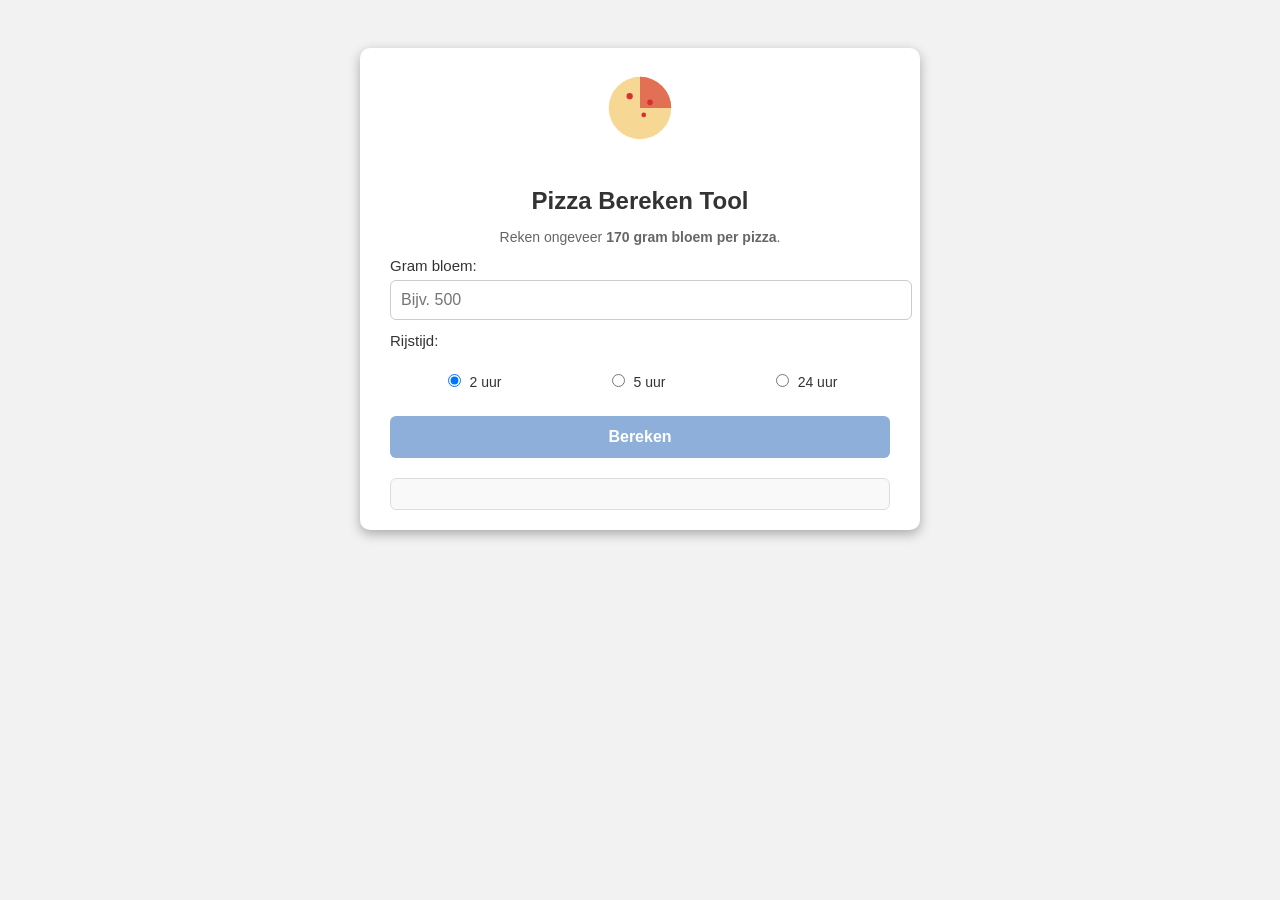
==== pizza/index.html @ faa187ae "Create index.html" ====
<!DOCTYPE html>
<html lang="nl">
<head>
<meta charset="UTF-8">
<meta name="viewport" content="width=device-width, initial-scale=1.0">
<title>Pizza Bereken Tool</title>
<style>
    body {
        font-family: Arial, sans-serif;
        background-color: #F2F2F2;
        color: #333;
        display: flex;
        justify-content: center;
        align-items: flex-start;
        padding: 40px;
    }

    .container {
        background-color: #ffffff;
        padding: 20px 30px;
        border-radius: 10px;
        width: 100%;
        max-width: 500px;
        box-shadow: 0 4px 12px rgba(0,0,0,0.3);
        text-align: center;
    }

    .pizza-link {
        display: inline-block;
        text-decoration: none;
        margin-bottom: 15px;
    }

    .pizza-logo {
        width: 80px;
        height: 80px;
        animation: spin 4s linear infinite;
    }

    @keyframes spin {
        from { transform: rotate(0deg); }
        to { transform: rotate(360deg); }
    }

    h2 {
        margin-bottom: 10px;
        font-size: 24px;
        color: #333;
    }

    p {
        font-size: 14px;
        color: #666;
        margin-bottom: 10px;
    }

    label {
        display: block;
        margin: 12px 0 6px;
        font-size: 15px;
        text-align: left;
        color: #333;
    }

    input[type="number"] {
        width: 100%;
        padding: 10px;
        border: 1px solid #ccc;
        border-radius: 6px;
        font-size: 16px;
    }

    .radio-group {
        display: flex;
        justify-content: space-around;
        margin-top: 10px;
    }

    .radio-group label {
        font-size: 14px;
        cursor: pointer;
        color: #333;
    }

    .radio-group input {
        margin-right: 5px;
    }

    button {
        width: 100%;
        margin-top: 20px;
        padding: 12px;
        font-size: 16px;
        font-weight: bold;
        background-color: #8eafda;
        color: #fff;
        border: none;
        border-radius: 6px;
        cursor: pointer;
        transition: background 0.3s ease;
    }

    button:hover {
        background-color: #7895c1;
    }

    .result {
        margin-top: 20px;
        background-color: #f9f9f9;
        padding: 15px;
        border-radius: 6px;
        font-size: 15px;
        border: 1px solid #ddd;
        text-align: left;
    }

    .result ul {
        padding-left: 20px;
    }

    .bereiding {
        margin-top: 15px;
        padding: 10px;
        background: #fff8e1;
        border: 1px solid #f0d48a;
        border-radius: 5px;
        font-size: 14px;
        color: #333;
    }
</style>
</head>
<body>

<div class="container">
    <!-- Klikbare pizza animatie -->
    <a href="https://recipes.justinverstijnen.nl" class="pizza-link" target="_blank" title="Bekijk meer recepten">
        <svg class="pizza-logo" xmlns="http://www.w3.org/2000/svg" viewBox="0 0 512 512">
            <circle cx="256" cy="256" r="200" fill="#f7d794"/>
            <path d="M256 56 A200 200 0 0 1 456 256 L256 256 Z" fill="#e17055"/>
            <circle cx="190" cy="180" r="20" fill="#d63031"/>
            <circle cx="320" cy="220" r="18" fill="#d63031"/>
            <circle cx="280" cy="300" r="15" fill="#d63031"/>
        </svg>
    </a>

    <h2>Pizza Bereken Tool</h2>
    <p>Reken ongeveer <b>170 gram bloem per pizza</b>.</p>

    <label for="bloem">Gram bloem:</label>
    <input type="number" id="bloem" placeholder="Bijv. 500">

    <label>Rijstijd:</label>
    <div class="radio-group">
        <label><input type="radio" name="rijstijd" value="2" checked> 2 uur</label>
        <label><input type="radio" name="rijstijd" value="5"> 5 uur</label>
        <label><input type="radio" name="rijstijd" value="24"> 24 uur</label>
    </div>

    <button onclick="bereken()">Bereken</button>

    <div class="result" id="resultaat"></div>
</div>

<script>
function afronden(value) {
    return Math.round(value * 2) / 2; // afronden op 0,5
}

function bereken() {
    let bloem = parseFloat(document.getElementById('bloem').value);
    let rijstijd = parseInt(document.querySelector('input[name="rijstijd"]:checked').value);

    if (isNaN(bloem) || bloem <= 0) {
        document.getElementById('resultaat').innerHTML = "⚠ Vul een geldig aantal gram bloem in.";
        return;
    }

    // Bereken aantal pizza's
    let pizzas = bloem / 170;

    // Bereken ingrediënten per 100 gram bloem
    let factor = bloem / 100;
    let water = afronden(56 * factor);
    let zout = afronden(2 * factor);
    let olie = afronden(2.5 * factor);

    // Gist afhankelijk van rijstijd
    let gistPer100 = 0;
    if (rijstijd === 24) gistPer100 = 0.5;
    else if (rijstijd === 5) gistPer100 = 1;
    else if (rijstijd === 2) gistPer100 = 2;

    let gist = afronden(gistPer100 * factor);

    // Dynamische 2-na-laatste zin
    let dynamischeZin = "";
    if (rijstijd === 24) {
        dynamischeZin = "Zet het deeg dan afgedekt in de koelkast en haal het 6 uur voor bereiding uit de koelkast.";
    } else {
        dynamischeZin = "Laat het deeg nu volgens bovenstaande gekozen rijstijd op kamertemperatuur en afgedekt rijzen.";
    }

    // Volledige beschrijving inclusief dynamische zin
    let bereidingswijze = `
        <p><b>Bereidingswijze</b></p>
        <p>Start met het mixen van het water met het zout en de olijfolie in de beslagkom. Voeg daarna langzaam het bloem al mixend toe en mix deze met een machine tot een geheel en elastisch deeg.</p>
        <p>Laat het deeg daarna ongeveer 20 tot 30 minuten rusten.</p>
        <p>Kneed het deeg opnieuw goed door en verdeel het in gelijke stukken.</p>
        <p>${dynamischeZin}</p>
        <p>Daarna kan de pizza bereid worden en afgebakken. Eet smakelijk!</p>
    `;

    document.getElementById('resultaat').innerHTML = `
        <p><b>Resultaat voor ${afronden(bloem)} g bloem:</b></p>
        <p>Dit is genoeg voor ongeveer <b>${afronden(pizzas)} pizza's</b>.</p>
        <ul>
            <li>Water: ${water} ml</li>
            <li>Zout: ${zout} g</li>
            <li>Olijfolie: ${olie} g</li>
            <li>Gist: ${gist} g (${rijstijd} uur rijzen)</li>
        </ul>
        <div class="bereiding">${bereidingswijze}</div>
    `;
}
</script>

</body>
</html>
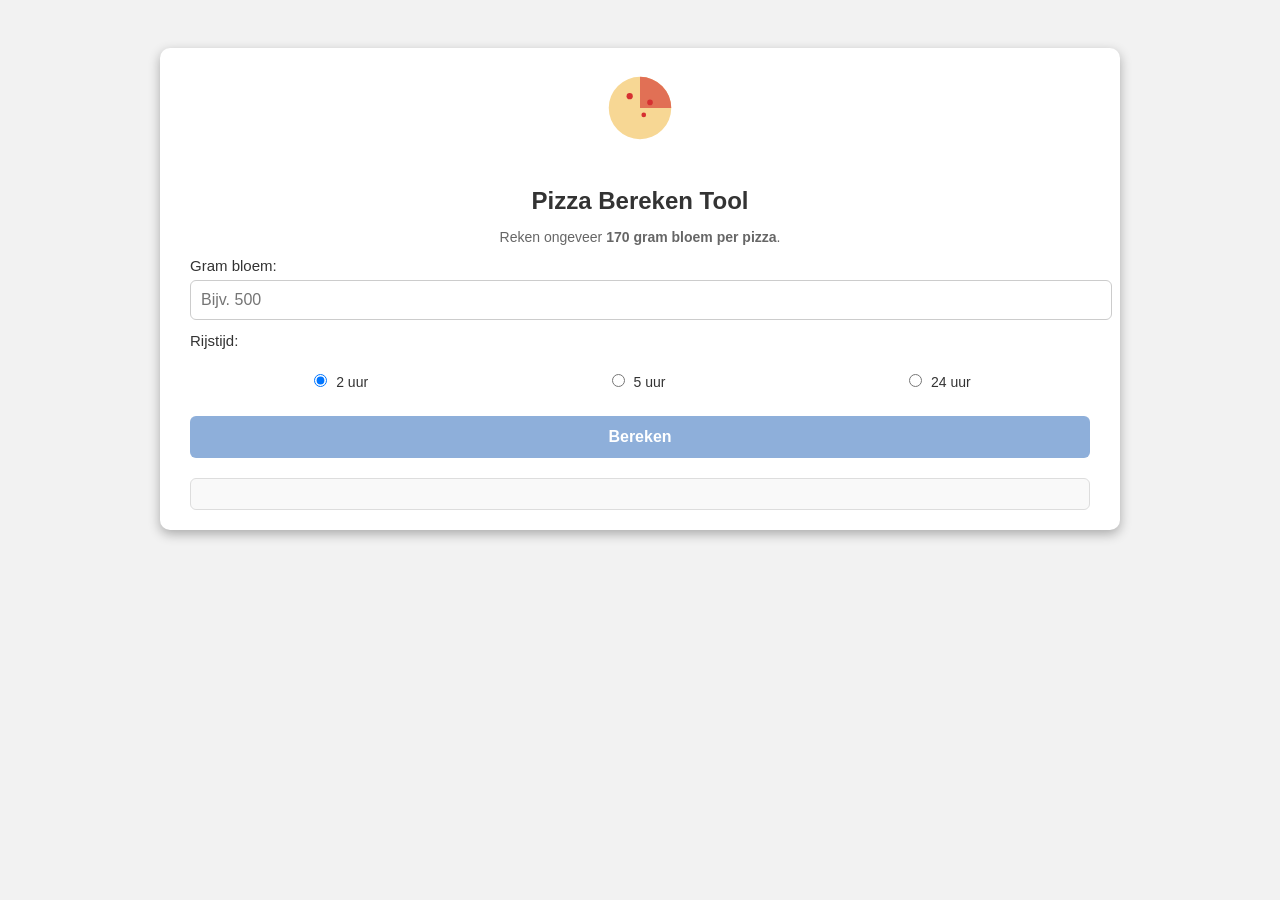
==== commit de67d328: "Update index.html" ====
--- a/pizza/index.html
+++ b/pizza/index.html
@@ -20,7 +20,7 @@
         padding: 20px 30px;
         border-radius: 10px;
         width: 100%;
-        max-width: 500px;
+        max-width: 900px;
         box-shadow: 0 4px 12px rgba(0,0,0,0.3);
         text-align: center;
     }
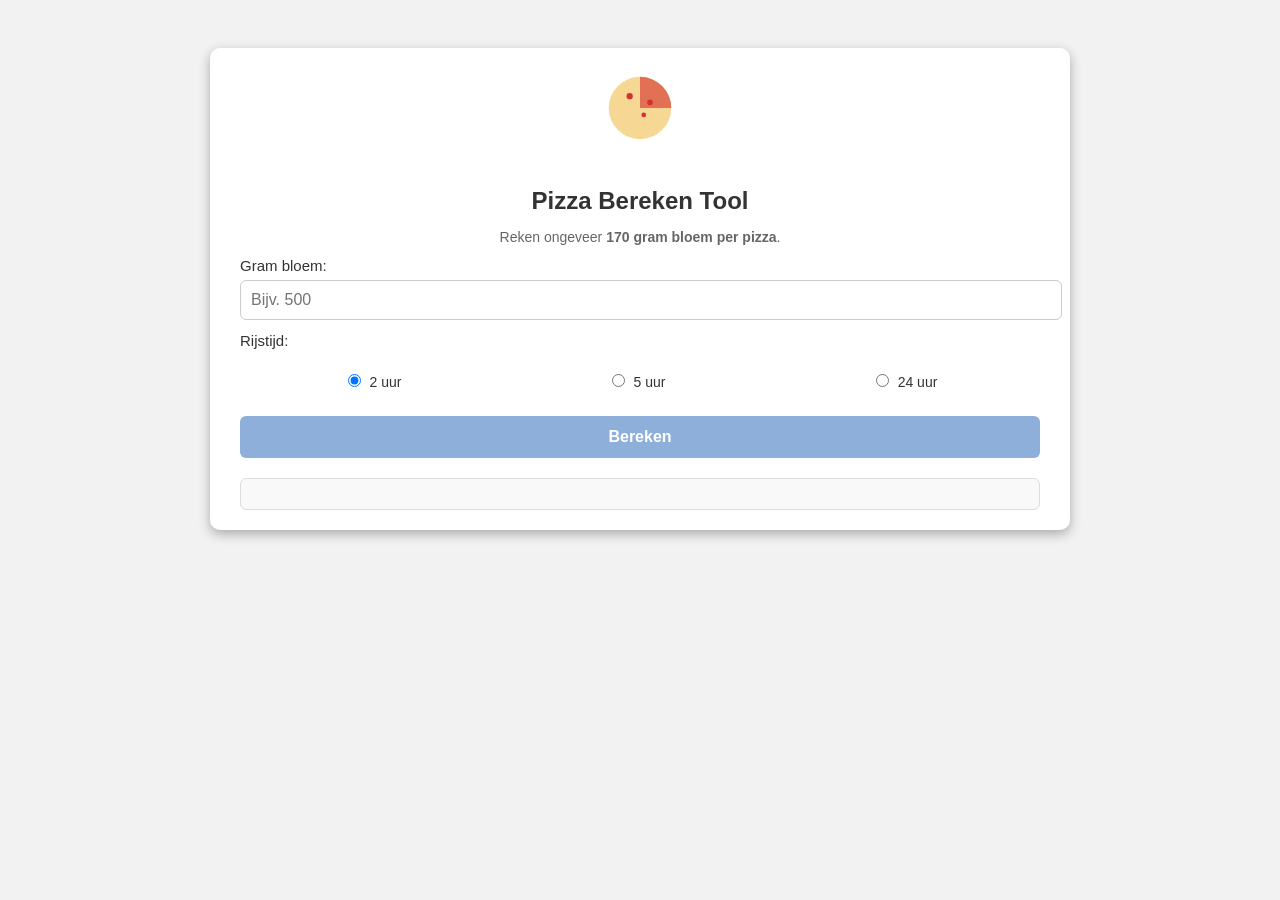
==== commit 549016c2: "Update index.html" ====
--- a/pizza/index.html
+++ b/pizza/index.html
@@ -20,7 +20,7 @@
         padding: 20px 30px;
         border-radius: 10px;
         width: 100%;
-        max-width: 900px;
+        max-width: 800px;
         box-shadow: 0 4px 12px rgba(0,0,0,0.3);
         text-align: center;
     }
